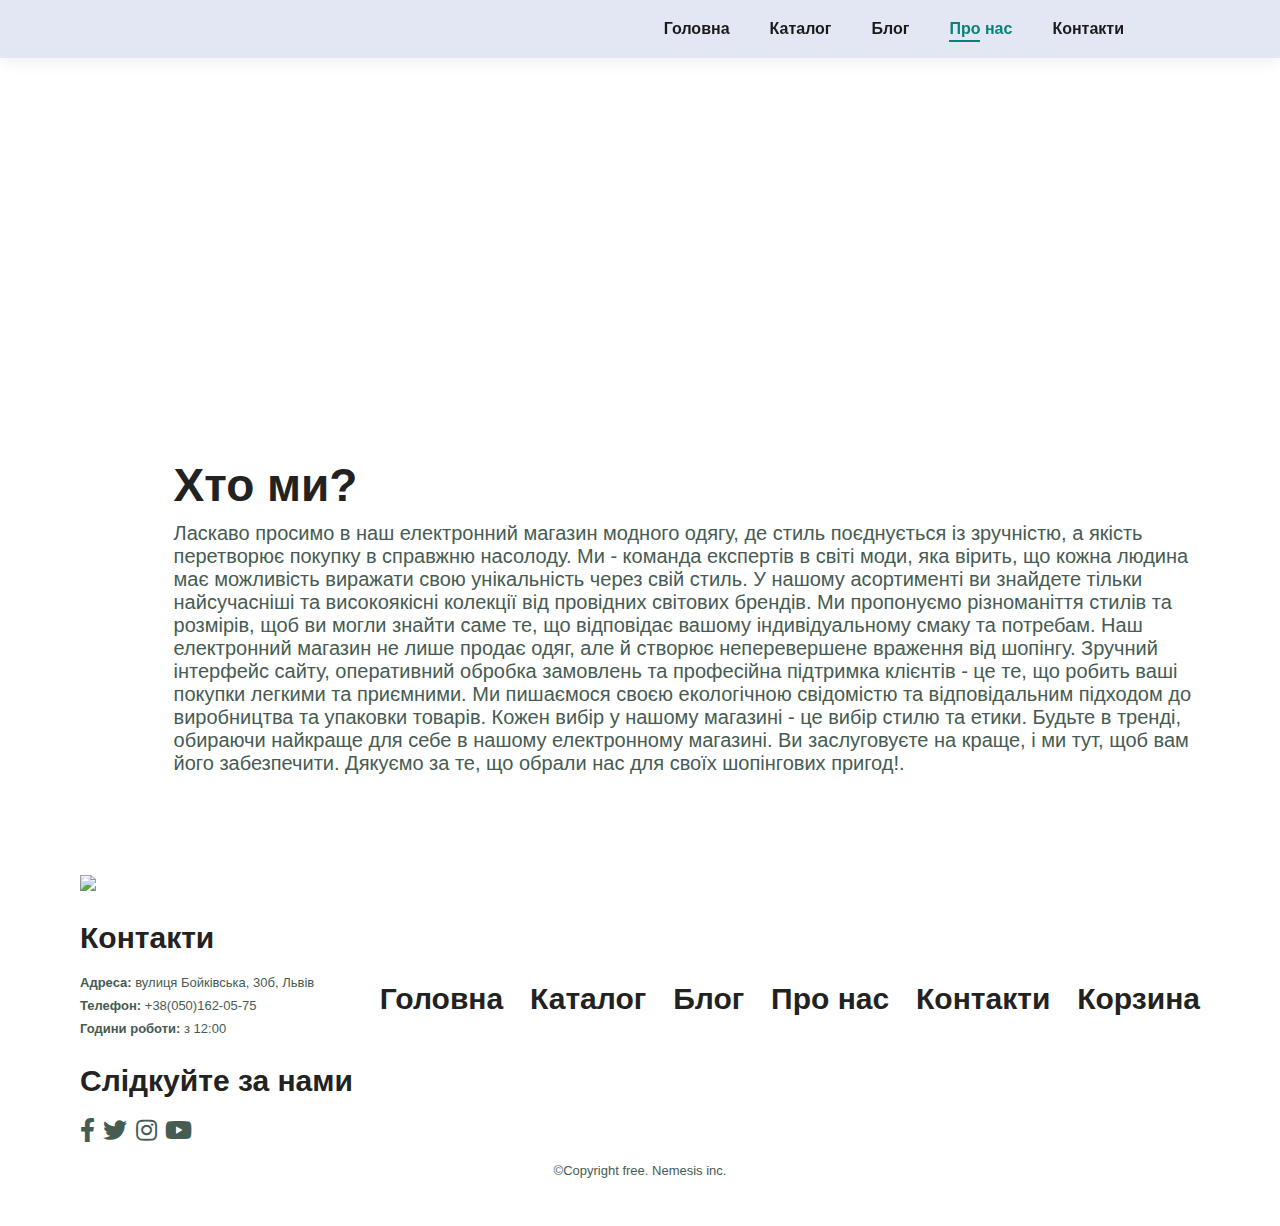
==== about.html @ 421bbaed "qeqwe" ====
<!DOCTYPE html>
<html lang="en">
<head>
    <meta charset="UTF-8">
    <meta name="viewport" content="width=device-width, initial-scale=1.0">
    <title>Ecommerce</title>
    <link rel="stylesheet" href="style.css">
    <link rel="stylesheet" href="https:\\pro.fontawesome.com/releases/v5.10.0/css/all.css"/>
</head>

<body>
    <section id="header">
        <a href="#"><img src="img/logo.png" class="logo" alt=""></a>
        <div>
            <ul id="navbar">
                <li><a href="index.html">Головна</a></li>
                <li><a  href="shop.html">Каталог</a></li>
                <li><a href="blog.html">Блог</a></li>
                <li><a class="active" href="about.html">Про нас</a></li>
                <li><a href="contact.html">Контакти</a></li>
                <li id="lg-bag"><a href="cart.html"><i class="far fa-shopping-bag"></i></a></li>
                <a href="#" id="close"><i class="far fa-times"></i></a>
            </ul>
        </div>
        <div id="mobile">
            <a href="cart.html"><i class="far fa-shopping-bag"></i></a>
            <i id="bar" class="fas fa-outdent"></i>
        </div>
    </section>
    <section id="page-header" class="about-header">
        <h2>#Про нас</h2>
        <p>Дізнайтеся більше про наш магазин</p>
    </section>

    <section id="about-head" class="section-p1">
        <img src="img/about/abouta6.jpg" alt="">
        <div>
            <h2>Хто ми?</h2>
            <p>
                Ласкаво просимо в наш електронний магазин модного одягу, де стиль поєднується із зручністю, а якість перетворює покупку в справжню насолоду. Ми - команда експертів в світі моди, яка вірить, що кожна людина має можливість виражати свою унікальність через свій стиль.
                
                У нашому асортименті ви знайдете тільки найсучасніші та високоякісні колекції від провідних світових брендів. Ми пропонуємо різноманіття стилів та розмірів, щоб ви могли знайти саме те, що відповідає вашому індивідуальному смаку та потребам.
                
                Наш електронний магазин не лише продає одяг, але й створює неперевершене враження від шопінгу. Зручний інтерфейс сайту, оперативний обробка замовлень та професійна підтримка клієнтів - це те, що робить ваші покупки легкими та приємними.
                
                Ми пишаємося своєю екологічною свідомістю та відповідальним підходом до виробництва та упаковки товарів. Кожен вибір у нашому магазині - це вибір стилю та етики.
                
                Будьте в тренді, обираючи найкраще для себе в нашому електронному магазині. Ви заслуговуєте на краще, і ми тут, щоб вам його забезпечити. Дякуємо за те, що обрали нас для своїх шопінгових пригод!.</p>
        </div>
    </section>

    <footer class="section-p1">
        <div class="col">
            <img class="logo" src="img/logo.png">
            <h4>Контакти</h4>
            <p><strong>Адреса:</strong> вулиця Бойківська, 30б, Львів</p>
            <p><strong>Телефон:</strong> +38(050)162-05-75</p>
            <p><strong>Години роботи:</strong> з 12:00</p>
            <div class="follow">
                <h4>Слідкуйте за нами</h4>
                <div class="icon">
                    <i class="fab fa-facebook-f"></i>
                    <i class="fab fa-twitter"></i>
                    <i class="fab fa-instagram"></i>
                    <i class="fab fa-youtube"></i>
                </div>
            </div>
        </div>
        <div class="col">
            <h4>Головна</h4>
        </div>
        <div class="col">
            <h4>Каталог</h4>
        </div>
        <div class="col">
            <h4>Блог</h4>
        </div>
        <div class="col">
            <h4>Про нас</h4>
        </div>
        <div class="col">
            <h4>Контакти</h4>
        </div>
        <div class="col">
            <h4>Корзина</h4>
        </div>
        <div class="copyright">
            <p>©Copyright free. Nemesis inc.</p>
        </div>
    </footer>

    <script src="script.js"></script>
</body>
</html>
---- style.css ----
@import url('https://fonts.googleapis.com/css2?family=League+Spartan:wght@100;200;300;400;500;600;700;800;900&display=swap');

*{
    margin: 0;
    padding: 0;
    box-sizing: border-box;
    font-family: 'Spartan', sans-serif;
}
h1{
    font-size: 50px;
    line-height: 64px;
    color: #222;
}

h2{
    font-size: 46px;
    line-height: 54px;
    color: #222;
}

h4{
    font-size: 20px;
    color: #222;
}

h6{
    font-weight: 700;
    font-size: 12px;
}

p{
    font-size: 16px;
    color: #465b52;
    margin: 10px 0 20px 0;
}

.section-p1{
    padding: 40px 80px;
}



.section-m1{
    margin: 40px 0;
}

button.normal{
    font-size: 14px;
    font-weight: 600;
    padding: 15px 30px;
    color: #000;
    background-color: #fff;
    border-radius: 4px;
    cursor: pointer;
    border: none;
    outline: none;
    transition: 0.2s;
}

button.white{
    font-size: 13px;
    font-weight: 600;
    padding: 11px 18px;
    color: white;
    background-color: transparent;
    cursor: pointer;
    border: 1px solid white;
    outline: none;
    transition: 0.2s;
}

body{
    width: 100%;
}

/*Header*/

#header{
    display: flex;
    align-items: center;
    justify-content: space-between;
    padding: 20px 80px;
    background-color: #E3E6F3;
    box-shadow: 0 5px 15px rgba(0, 0, 0, 0.06);
    z-index: 999;
    position: sticky;
    top: 0;
    left: 0;
}

#header img{
    height: 80px;
}

#navbar{
    display: flex;
    align-items: center;
    justify-content: center;
}

#navbar li{
    list-style: none;
    padding: 0 20px;
    position: relative;
}

#navbar li a{
    text-decoration: none;
    font-size: 16px;
    font-weight: 600;
    color: #1a1a1a;
    transition: 0.3s ease;
}

#navbar li a:hover, #navbar li a.active{
    color: #088178;

}

#navbar li a.active::after,
#navbar li a:hover::after{
    content: "";
    width: 30%;
    height: 2px;
    background: #088178;
    position: absolute;
    bottom: -4px;
    left: 20px;
}

#mobile{
    display: none;
    align-items: center;
}

#close{
    display: none;
}

/*Home*/

#hero{
    background-image: url(img/hero4.png);
    height: 90vh;
    width: 100%;
    background-size: cover;
    background-position: top 25% right 0%;
    padding: 0 80px;
    display: flex;
    align-items: flex-start;
    justify-content: center;
    flex-direction: column;
}

#hero h4{
    padding-bottom: 15px;

}

#hero h1{
    color: #088178;;
}

#hero button{
    display: inline-block;
    border-radius: 4px;
    background-color: rgb(236, 148, 70);
    border: none;
    color: #088178;
    text-align: center;
    font-size: 17px;
    padding: 16px;
    width: fit-content;
    transition: all 0.5s;
    cursor: pointer;
    margin: 5px;
    font-weight: 700;
}
 
button span {
    cursor: pointer;
    display: inline-block;
    position: relative;
    transition: 0.5s;
}
   
button span:after {
    content: '»';
    position: absolute;
    opacity: 0;
    top: 0;
    right: -15px;
    transition: 0.5s;
}
   
button:hover span {
    padding-right: 15px;
}
   
button:hover span:after {
     opacity: 1;
    right: 0;
}

#feature{
    display: flex;
    align-items: center;
    justify-content: space-between;
    flex-wrap: wrap;
}

#feature .fe-box{
    width: 180px;
    text-align: center;
    padding: 25px 15px;
    box-shadow: 20px 20px 34px rgba(0, 0, 0, 0.05);
    border: 1px solid #acbeaf;
    border-radius: 4px;
    margin: 15px 0;
    height: 207px;
}

#feature .fe-box:hover{
    box-shadow: 10px 10px 54px rgba(70, 62, 221, 0.1);
}

#feature .fe-box h6{
    display: inline-block;
    padding: 9px 8px 6px 8px;
    line-height: 1;
    border-radius: 4px;
    color: #088178;
    background-color: #fddde4;
    font-weight: 600;
}

#feature .fe-box:nth-child(2) h6{
    background-color: #cdebbc;
}
#feature .fe-box:nth-child(3) h6{
    background-color: #d1e8f2;
}
#feature .fe-box:nth-child(4) h6{
    background-color: #cdd4f8;
}
#feature .fe-box:nth-child(5) h6{
    background-color: #f6dbf6;
}
#feature .fe-box:nth-child(6) h6{
    background-color: #fff2e5;
}

#feature .fe-box img{
    width: 100%;
    margin-bottom: 10px; 
}

#product1{
    text-align: center;
}

#product1 .pro-container{
    display: flex;
    justify-content: space-between;
    padding-top: 20px;
    flex-wrap: wrap;
}

#product1 .pro{
    width: 23%;
    min-width: 250px;
    padding: 10px 12px ;
    border: 1px solid #acbeaf;
    border-radius: 25px;
    cursor: pointer;
    box-shadow: 20px 20px 30px rgba(0, 0, 0, 0.02);
    margin: 15px 0;
    transition: 0.2s ease;
    position: relative;
}

#product1 .pro:hover{
    box-shadow: 20px 20px 30px rgba(0, 0, 0, 0.06);
}

#product1 .pro img{
    width: 100%;
    border-radius: 20px;
}

#product1 .pro .des{
    text-align: start;
    padding: 10px 0;

}

#product1 .pro span{
    color: #606063;
    font-size: 12px;
}

#product1 .pro .des h5{
    padding-top: 7px;
    color: #1a1a1a;
    font-size: 14px;
}

#product1 .pro .des i{
    font-size: 12px;
    color: rgb(243, 181, 25);
}

#product1 .pro .des h4{
    padding-top: 7px;
    font-size: 15px;
    font-weight: 700;
    color: #088178;
}

#product1 .pro .cart{
    width: 40px;
    height: 40px;
    line-height: 40px;
    border-radius: 50px;
    background-color: #e8f6ea;
    font-weight: 500;
    color: #088178;
    border: 1px solid #acbeaf;
    position: absolute;
    bottom: 20px;
    right: 10px;
}

#sm-banner{
    display: flex;
    justify-content: space-between;
    flex-wrap: wrap;
}

#sm-banner .banner-box{
    display: flex;
    flex-direction: column;
    justify-content: center;
    align-items: flex-start;
    background-image: url(img/bannerb17.jpg);
    min-width: 580px;
    height: 50vh;
    background-size: cover;
    background-position: center;
    padding: 30px;
    margin: 10px;
}

#sm-banner .banner-box2{
    background-image: url(img/bannerb10.jpg);
}

#sm-banner h4{
    color: white;
    font-size: 20px;
    font-weight: 300;
}

#sm-banner h2{
    color: white;
    font-size: 28px;
    font-weight: 800;
}

#sm-banner span{
    color: white;
    font-size: 14px;
    font-weight: 500;
    padding-bottom: 15px;
}

#sm-banner .banner-box:hover button{
    background: #088178;
    border:  1px solid #088178;
}

#banner3{
    display: flex;
    justify-content: space-between;
    flex-wrap: wrap;
    padding: 0 80px;
}

#banner3 .banner-box{
    display: flex;
    flex-direction: column;
    justify-content: center;
    align-items: flex-start;
    background-image: url(img/bannerb7.jpg);
    min-width: 30%;
    height: 30vh;
    background-size: cover;
    background-position: center;
    padding: 20px;
    margin-bottom: 20px;
}

#banner3 .banner-box2{
    background-image: url(img/bannerb4.jpg);
}

#banner3 .banner-box3{
    background-image: url(img/bannerb18.jpg);
}

#banner3 h2{
    color: white;
    font-weight: 900;
    font-size: 22px;
}

#banner3 h3{
    color: #ec544e;
    font-weight: 800;
    font-size: 15px;
}

#newsletter{
    display: flex;
    justify-content: space-between;
    flex-wrap: wrap;
    align-items: center;
    background-image: url(img/bannerb14.png);
    background-repeat: no-repeat;
    background-position: 20% 30%;
    background-color: #041e42;
}

#newsletter h4{
    color: white;
    font-size: 22px;
    font-weight: 700;
}

#newsletter p{
    color: #818ea0;
    font-size: 14px;
    font-weight: 600;
}

#newsletter p span{
    color: #ffbd27;
}

#newsletter input{
    height: 3.125rem;
    padding: 0 1.25em;
    font-size: 14px;
    width: 100%;
    border: 1px solid transparent;
    border-radius: 4px;
    outline: none;
    border-top-right-radius: 0;
    border-bottom-right-radius: 0;
}

#newsletter button{
    background-color: #088178;
    color: white;
    white-space: nowrap;
    border-top-left-radius: 0;
    border-bottom-left-radius: 0;
}

#newsletter .form{
    display: flex;
    width: 40%;
}

footer{
    display: flex;
    flex-wrap: wrap;
    justify-content: space-between;
}

footer .col{
    display: flex;
    flex-direction: column;
    justify-content: center;
    align-items: flex-start;
    margin-bottom: 20px;
}

footer .logo{
    margin-bottom: 30px;
    width: 150px;
}

footer h4{
    font-size: 30px;
    padding-bottom: 20px;
}

footer p{
    font-size: 13px;
    margin: 0 0 8px 0;
}

footer a{
    font-size: 18px;
    text-decoration: none;
    color: #222;
    margin-bottom: 10px;
}

footer .follow{
    margin-top: 20px;

}

footer .follow i{
    color: #465b52;
    padding-right: 4px;
    font-size: 24px;
}

footer .install .row img{
    border: 1px solid #088178;
    border-radius: 6px;
}

footer .install img{
    margin: 10px 0 15px 0;
}

footer .follow i:hover,
footer a:hover{
    color: #088178;
}


footer .copyright{
    width: 100%;
    text-align: center;
}


/*Shop*/

#page-header{
    background-image: url(img/bannerb1.jpg);
    width: 100%;
    height: 40vh;
    background-size: cover;
    display: flex;
    justify-content: center;
    text-align: center;
    flex-direction: column;
    padding: 14px;
}

#page-header h2, #page-header p{
    color: white;
}

#pagination{
    text-align: center;
}

#pagination a{
    text-decoration: none;
    background-color: #088178;
    padding: 15px 20px;
    border-radius: 4px;
    color: white;
    font-weight: 600;
}

#pagination a i{
    font-size: 16px;
    font-weight: 600;
}

/*Prod details*/

#prodetails{
    display: flex;
    margin-top: 20px;
}

#prodetails .single-pro-details{
    width: 50%;
    padding-top: 30px;
    white-space: wrap;
}

#prodetails .single-pro-details h4{
    padding: 40px 0 20px 0;
}

#prodetails .single-pro-details h2{
    font-size: 26px;
}

#prodetails .single-pro-details select{
    display: block;
    padding: 5px 10px;
    margin-bottom: 10px;
}

#prodetails .single-pro-details input{
    width: 50px;
    height: 47px;
    padding-left: 10px;
    font-size: 16px;
    margin-right: 10px;
}

#prodetails .single-pro-details button{
    background: #088178;
    color: white;
}

#prodetails .single-pro-details input:focus{
    outline: none;
}

#prodetails .single-pro-details span{
    line-height: 25px;
    width: 50%;
    white-space: wrap;
}

#prodetails .single-pro-image{
    width: 40%;
    margin-right: 50px;
}

.small-img-group{
    display: flex;
    justify-content: space-between;
}

.small-img-col{
    flex-basis: 24%;
    cursor: pointer;
}

/*Blog*/

#page-header.blog-header{
    background-image: url(img/bannerb19.jpg);
}

#blog{
    padding: 150px 150px 0 150px;
}

#blog .blog-box{
    display: flex;
    align-items: center;
    width: 100%;
    padding-bottom: 90px;
}

#blog .blog-img{
    width: 50%;
    margin-right: 40px;
}

#blog img{
    width: 100%;
    height: 300px;
    object-fit: cover;
}

#blog .blog-details{
    width: 50%;
}

#blog .blog-details a{
    text-decoration: none;
    font-size: 12px;
    color: black;
    font-weight: 700;
    position: relative;
}

#blog .blog-details a::after{
    content: '';
    width: 50px;
    height: 1px;
    background-color: #000;
    position: absolute;
    top: 4px;
    right: -60px;
}

#blog .blog-details a:hover{
    color: #088178;
}

#blog .blog-details a:hover::after{
    background-color: #088178;
}

/*About*/

#page-header.about-header{
    background-image: url(img/about/aboutbanner.png);
}

#about-head img{
    width: 50%;
    height: auto;
}

#about-head{
    display: flex;
    align-items: center;
}

#about-head p{
    font-size: 20px;
}

#about-head div{
    padding-left: 40px;
}

#contact-details{
    display: flex;
    align-items: center;
    justify-content: space-between;
}

#contact-details .details{
    width: 40%;
}

#contact-details .details span,
#form-details form span{
    font-size: 18px;
}

#contact-details .details h2,
#form-details form h2{
    font-size: 26px;
    line-height: 35px;
    padding: 20px 0;
}

#contact-details .details h3{
    font-size: 16px;
    padding-bottom: 15px;
}

#contact-details .details li{
    list-style: none;
    display: flex;
    padding: 10px 0;
}

#contact-details .details li i{
    font-size: 14px;
    padding-right: 22px;
}

#contact-details .details li p{
    margin: 0;
    font-size: 14px;
}

#contact-details .map{
    width: 55%;
    height: 400px;
}

#contact-details .map iframe{
    width: 100%;
    height: 100%;
}

#form-details form{
    width: 65%;
    display: flex;
    flex-direction: column;
    align-items: flex-start;
}

#form-details{
    display: flex;
    justify-content: space-between;
    margin: 30px;
    padding: 80px;
    border: 1px solid #e1e1e1;
}

#form-details form input,
#form-details form textarea{
    width: 100%;
    padding: 12px 15px;
    outline: none;
    margin-bottom: 20px;
    border: 1px solid #e1e1e1;
}

#form-details form button{
    background-color: #088178;
    color: white;
}

#form-details .people div{
    padding-bottom: 25px;
    display: flex;
    align-items: flex-start;
}

#form-details .people div img{
    width: 65px;
    height: 65px;
    object-fit: cover;
    margin-right: 15px;
}

#form-details .people div p{
    margin: 0;
    font-size: 13px;
    line-height: 25px;
}

#form-details .people div p span{
    display: block;
    font-size: 16px;
    font-weight: 600;
    color: #000;
}

#cart table{
    width: 100%;
    border-collapse: collapse;
    table-layout: fixed;
    white-space: nowrap;
}

#cart table img{
    width: 70px;
}

#cart table td:nth-child(1){
    width: 100px;
    text-align: center;
}

#cart table td:nth-child(2){
    width: 150px;
    text-align: center;
}

#cart table td:nth-child(3){
    width: 250px;
    text-align: center;
}

#cart table td:nth-child(4),
#cart table td:nth-child(5),
#cart table td:nth-child(6){
    width: 150px;
    text-align: center;
}

#cart table td:nth-child(5) input{
    width: 70px;
    padding: 10px 5px 10px 15px;
}

#cart table thead{
    border: 1px solid #e2e9e1;
    border-left: none;
    border-right: none;
}

#cart table thead td{
    font-weight: 700;
    text-transform: uppercase;
    font-size: 13px;
    padding: 18px 0;
}

#cart table tbody tr td{
    padding-top: 15px;
}

#cart table tbody td{
    font-size: 13px;
}

#cart-add{
    display: flex;
    flex-wrap: wrap;
    justify-content: space-between;
}

#coupon {
    width: 50%;
    margin-bottom: 30px;
}

#coupon h3,
#subtotal h3{
    padding-bottom: 15px;
}

#coupon input{
    padding: 10px 20px;
    outline: none;
    width: 60%;
    margin-right: 10px;
    border: 1px solid #e2e9e1;
}

#coupon button{
    background-color: #088178;
    color: white;
    padding: 12px 20px;
}

#subtotal{
    width: 50%;
    margin-bottom: 30px;
    border: 1px solid #e2e9e1;
    padding: 30px;
}

#subtotal table{
    border-collapse: collapse;
    width: 100%;
    margin-bottom: 20px;
}

#subtotal table td{
    width: 50%;
    border: 1px solid #e2e9e1;
    padding: 10px;
    font-size: 13px;
}

#cart{
    overflow-x: auto;
}

@media (max-width:799px){

    .section-p1{
        padding: 40px 40px;
    }


    #navbar {
        display: flex;
        flex-direction: column;
        align-items: flex-start;
        justify-content: flex-start;
        position: fixed;
        top: 0;
        right: -300px;
        height: 100vh;
        width: 300px;
        background-color: #E3E6F3;
        box-shadow: 0 40px 60px rgba(0, 0, 0, 0.1);
        padding: 80px 0 0 10px;
        transition: 0.3s;
    }

    footer .col{
        align-items: center;
    }

    footer{
        flex-direction: column;
        align-items: center;
    }

    #navbar.active{
        right: 0px;
    }

    #navbar li{
        margin-bottom: 25px;
    }

    #mobile{
        display: flex;
        align-items: center;
    }

    #mobile i{
        color: #1a1a1a;
        font-size: 24px;
        padding-left: 20px;
    }

    #close{
        display: initial;
        position: absolute;
        top: 30px;
        left: 30px;
        color: #222;
        font-size: 24px;
    }

    #lg-bag{
        display: none;
    }

    #hero {
        height: 70vh;
        padding: 0 80px;
        background-position: top 30% right 30%;
    }

    #feature {
        justify-content: center;

    }

    #feature .fe-box {
        margin: 15px 15px;
    }

    #product1 .pro-container {
        justify-content: center;
    }

    #product1 .pro {
        margin: 15px;
    }

    #sm-banner .banner-box {
        min-width: 100%;
        height: 30vh;
    }

    #banner3 {
        padding: 0 40px;
    }
    
    #banner3 .banner-box {
        width: 28%;
    }

    #newsletter .form {
        width: 70%;
    }

    #form-details{
        padding: 40px;
    }
    #form-details form{
        width: 50%;  
    }
}

@media (max-width: 477px){

    button.white{
        font-size: 16px;
    }
    #header{
        padding: 10px 30px;  
    }

    

    #hero {
        padding: 0 20px;
        background-position: 55%;
    }
    h2{
        font-size: 32px;
    }

    h1{
        font-size: 38px;
    }

    .section-p1{
        padding: 20px;
    }

    #feature .fe-box{
        width: 155px;
        margin: 0 0 15px 0;
    }

    #feature{
        justify-content: space-between;
    }

    #product .pro{
       width: 100%; 
    }

    #sm-banner .banner-box{
        height: 40vh;
    }

    #banner3{
        padding: 0 20px;
    }

    #banner3 .banner-box{
        width: 100%;
    }

    #newsletter .form {
        width: 100%;
    }

    #newsletter{
        padding: 40px 20px;
    }

    #prodetails {
        display: flex;
        flex-direction: column;
    }

    #prodetails .single-pro-image{
        width: 100%;
    }

    #prodetails .single-pro-details{
        width: 100%;
    }


    #blog .blog-box{
        display: flex;
        flex-direction: column;
        align-items: flex-start;
    }

    #blog{
        padding: 100px 20px 0 20px;
    }

    #blog .blog-img{
        width: 100%;
        margin-bottom: 30px;
    }

    #blog .blog-details{
        width: 100%;
    }

    #about-head{
        flex-direction: column;
    }

    #about-head img{
        width: 100%;
        margin-bottom: 20px;
    }

    #about-head div{
        padding-left: 0;
    }

    #contact-details{
        flex-direction: column;
    }

    #contact-details .details{
        width: 100%;
        margin-bottom: 30px;
    }

    #contact-details .map{
        width: 100%;  
    }

    #form-details{
        margin: 10px;
        padding: 30px 10px;
        flex-wrap: wrap;
    }

    #form-details form{
        width: 100%;
        margin-bottom: 30px;
    }

    #cart-add{
        flex-direction: column;
    }

    #coupon{
        width: 100%;
        margin-bottom: 0;
    }

    #subtotal{
        width: 100%;
        padding: 20px;
    }
}
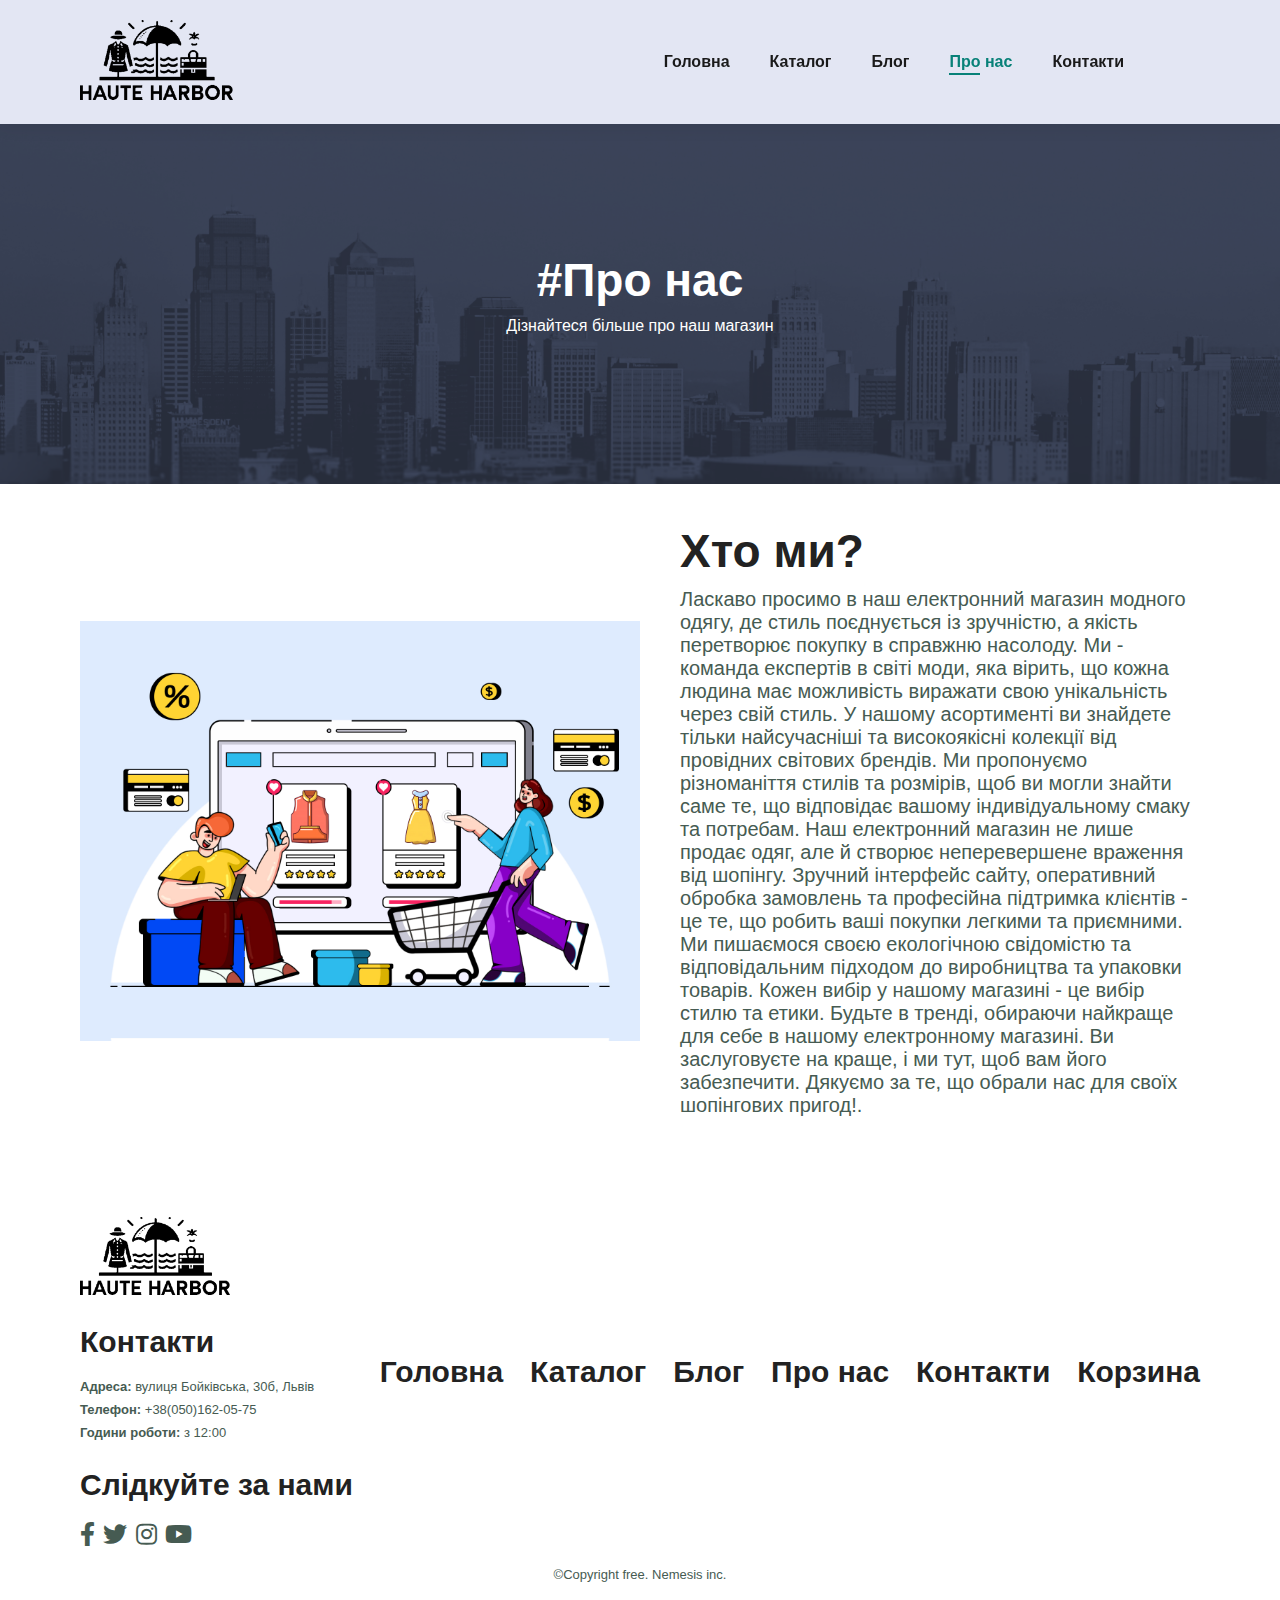
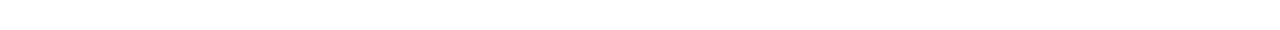
==== commit 9f7094b3: "last" ====
--- a/about.html
+++ b/about.html
@@ -10,7 +10,7 @@
 
 <body>
     <section id="header">
-        <a href="#"><img src="img/logo.png" class="logo" alt=""></a>
+        <a href="index.html"><img src="img/logo.png" class="logo" alt=""></a>
         <div>
             <ul id="navbar">
                 <li><a href="index.html">Головна</a></li>
